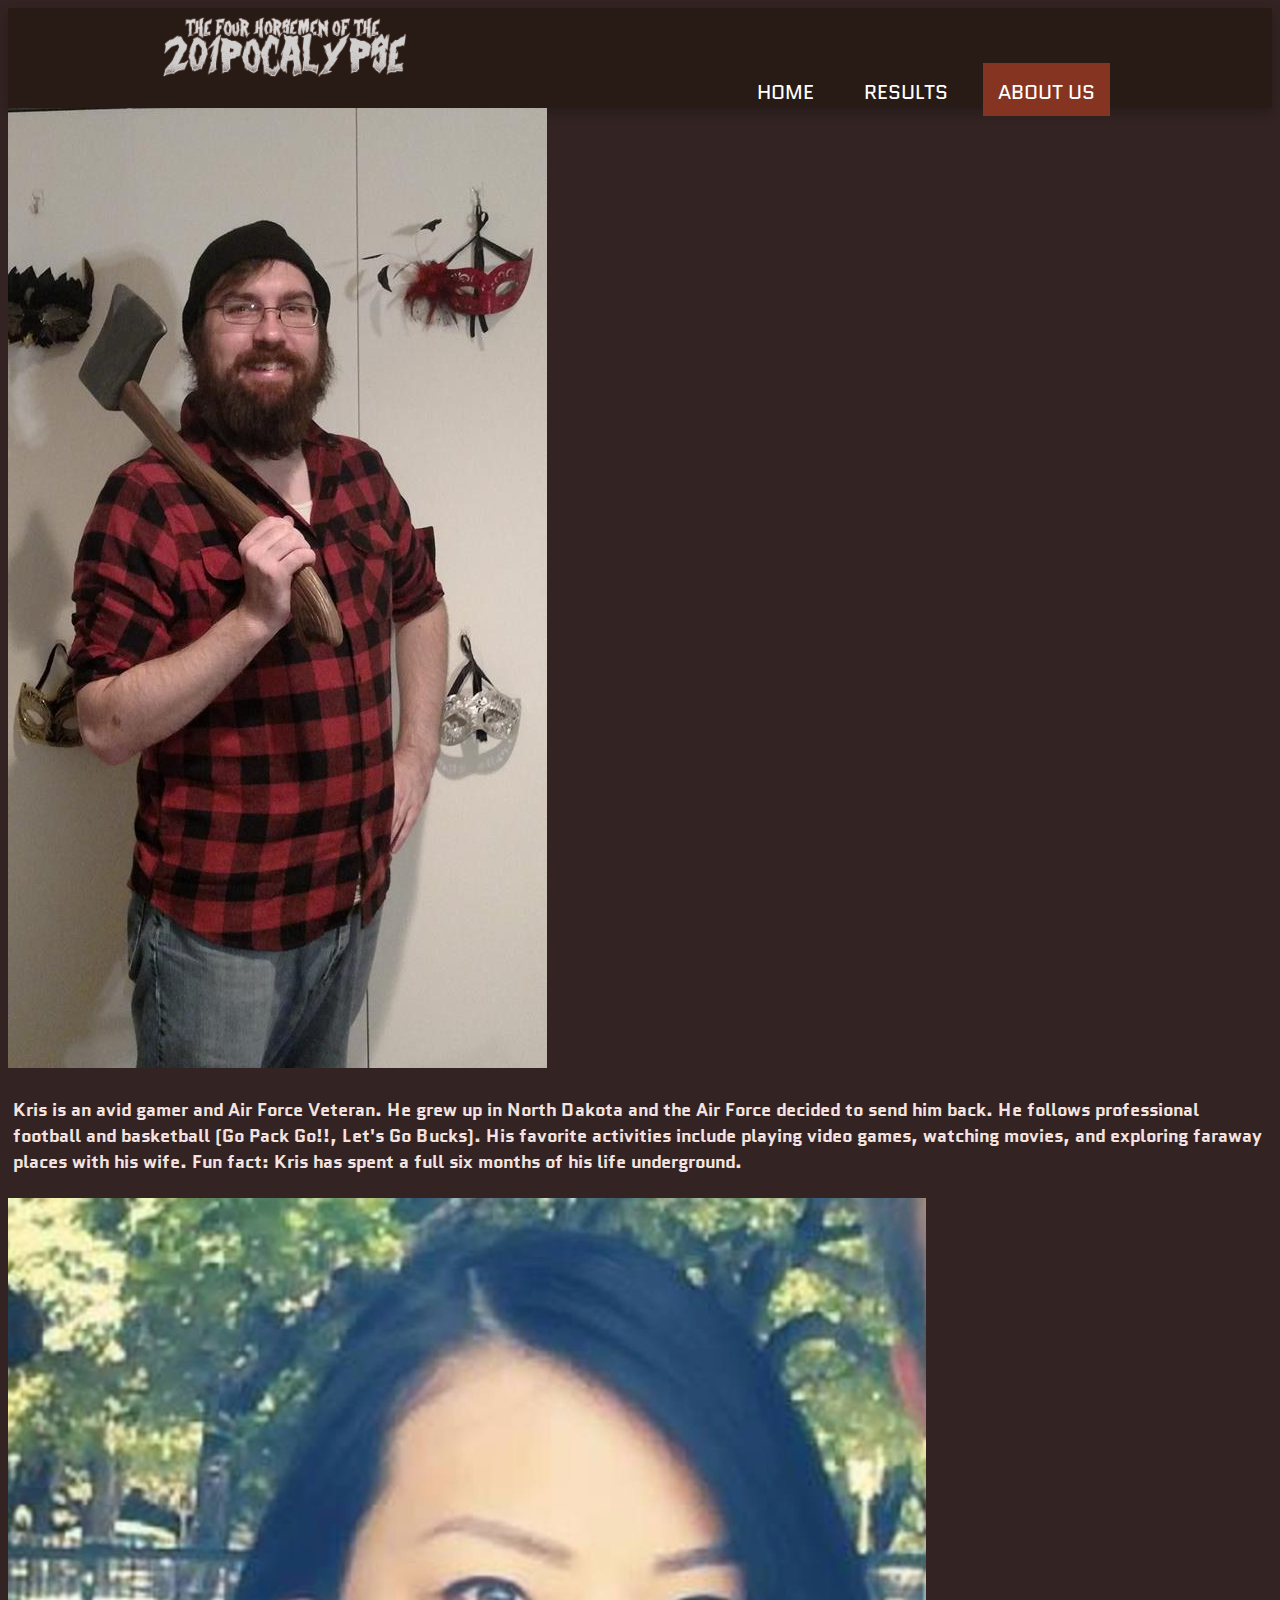
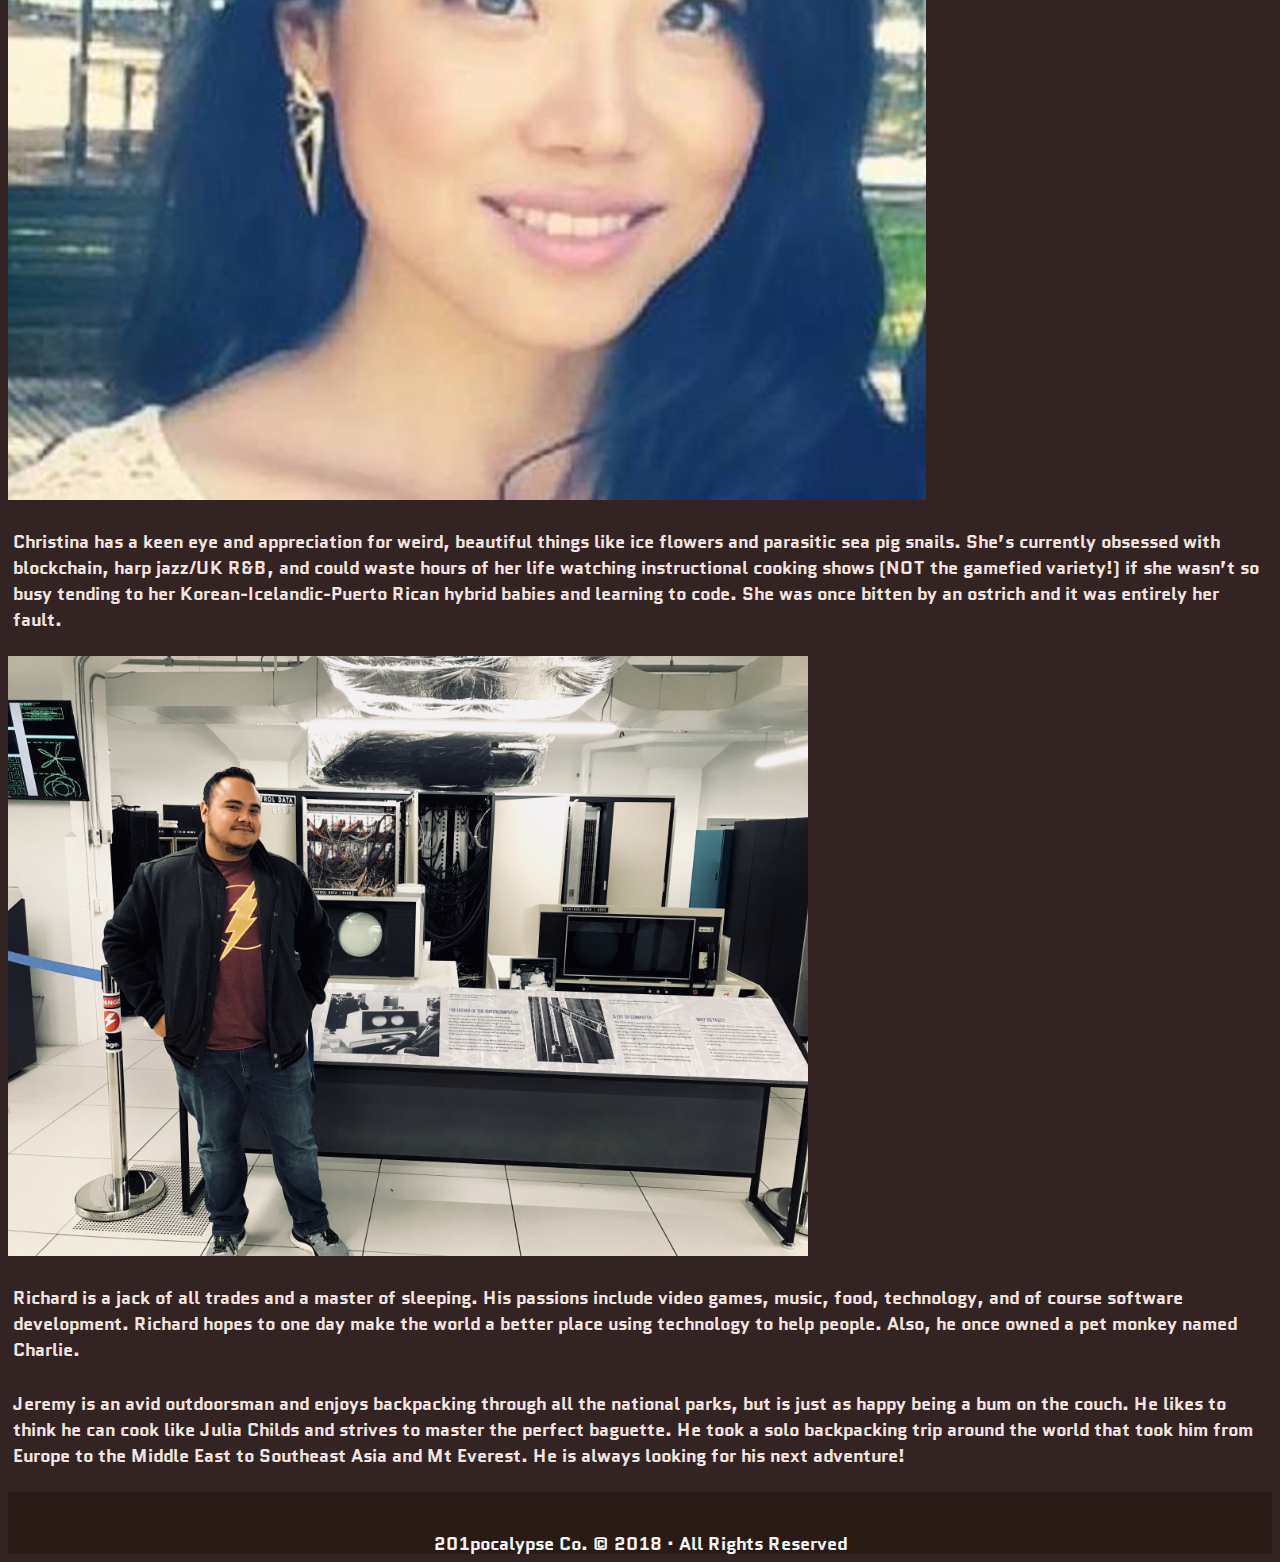
==== about-us.html @ 670ceddd "Merge branch 'master' into richard-aboutus-bio" ====
<!DOCTYPE html>
<html lang="en">

</html>
<html>
<head>
    <meta charset="utf-8" />
    <meta http-equiv="X-UA-Compatible" content="IE=edge">
    <title>Spirit Animal Quiz</title>
    <meta name="viewport" content="width=device-width, initial-scale=1">
    <link href="https://fonts.googleapis.com/css?family=Quantico" rel="stylesheet">
    <link rel="stylesheet" type="text/css" href="css/reset.css">
    <link rel="stylesheet" type="text/css" href="css/style.css">
    <link rel="stylesheet" type="text/css" href="css/about-us.css">
    <link rel="shortcut icon" href="favicon.ico" type="image/x-icon">
    <link rel="icon" href="favicon.ico" type="image/x-icon">
</head>
<body>

  <header>
    <div>
      <div class="logo">
        <img src="img/201pocalypse_logo.png" width="250px">
      </div>
      <nav>
        <a href="index.html">Home</a>
        <a href="results.html">Results</a>
        <a href="about-us.html" class="active">About Us</a>
      </nav>
    </div>
  </header>
  
  <img src="img/kris-about-us/kris-about-us.jpg">
  <p>Kris is an avid gamer and Air Force Veteran.  He grew up in North Dakota and the Air Force decided to 
     send him back. He follows professional football and basketball (Go Pack Go!!, Let's Go Bucks). His favorite 
     activities include playing video games, watching movies, and exploring faraway places with his wife. Fun fact:
     Kris has spent a full six months of his life underground.
  </p>

  <img src="img/christina-profile.png">
  <p>Christina has a keen eye and appreciation for weird, beautiful things like ice flowers and parasitic 
    sea pig snails. She’s currently obsessed with blockchain, harp jazz/UK R&B, and could waste hours of her 
    life watching instructional cooking shows (NOT the gamefied variety!) if she wasn’t so busy tending to her 
    Korean-Icelandic-Puerto Rican hybrid babies and learning to code. She was once bitten by an ostrich and it 
    was entirely her fault.
  </p>  


  <img src="img/richard-profile.JPG" width="800px">
  <p>Richard is a jack of all trades and a master of sleeping. His passions include video games, music, food, technology, and of course software development. Richard hopes to one day make the world a better place using technology to help people. Also, he once owned a pet monkey named Charlie.
  </p>

  <p>Jeremy is an avid outdoorsman and enjoys backpacking through all the national parks, but is just as happy being a bum on the couch. He likes to think he can cook like Julia Childs and strives to master the perfect baguette. He took a solo backpacking trip around the world that took him from Europe to the Middle East to Southeast Asia and Mt Everest. He is always looking for his next adventure!</p>

  
    <footer>
            <div class="footnotes">
              <p>201pocalypse Co. &copy; 2018 &middot; All Rights Reserved</p>
            </div>
        </footer>  
</body>
</html>
---- css/style.css ----
:root {
  --red-color:#853422;
  --brown-color: #281a14;
  --lightbrown-color: #c47263;
  --offwhite-color: #f3e3e0;
}

body {
  background-color: #332323;
  background-image: url("../img/cosmos.jpg");
  background-attachment: fixed;
  background-size: cover;
  background-blend-mode: overlay;
  font-family: 'Quantico', serif;
  color: var(--offwhite-color);
}

p {
  font-size: 18px;
  font-weight: bold;
  color: var(--gray-color);
  padding: 5px;
}

h2 {
  text-transform: uppercase;
  font-size: 30px;
  font-weight: bold;
  margin-bottom: 20px;
  color: var(--blue-color);
  text-shadow: 1px 1px 1px rgba(0, 0, 0, 0.5);
}

header {
  background-color: var(--brown-color);
  text-align: center;
  height: 100px;
  box-shadow: 0px 5px 11px -1px rgba(0, 0, 0, .25);
}

header > div {
  max-width: 960px;
  margin: auto;
  padding-top: 5px;
}

.logo {
  max-width: 320px;
  float: left;
}

header h1 {
  font-family: 'Monofett', cursive;
  font-size: 30px;
  color: white;
  display: inline;
}

nav {
  display: flex;
  float: right;
  margin-top: 50px;
}

nav a {
  text-decoration: none;
  display: block;
  font-size: 20px;
  margin: 0 10px;
  padding: 15px 15px 10px 15px;
  color: white;
  text-transform: uppercase;
}

nav a:hover {
  background-color: rgb(193, 223, 248);
}

nav a.active {
  background-color: var(--red-color);
}

button {
  background-color: var(--brown-color);
  border: whitesmoke;
  border-radius: 5px;
  color: whitesmoke;
  margin: 30px 0;
  max-height: 70px;
  padding: 0 30px;
  text-align: center;
  text-decoration: none;
  display: inline-block;
  font-family: 'Quantico', serif;
  font-size: 2em;
}

.footnotes {
  text-align: center;
  color: whitesmoke;
  font-size: 12px;
  background-color:var(--brown-color);
  padding: 1rem;
  height: 30px;
}
---- css/about-us.css ----

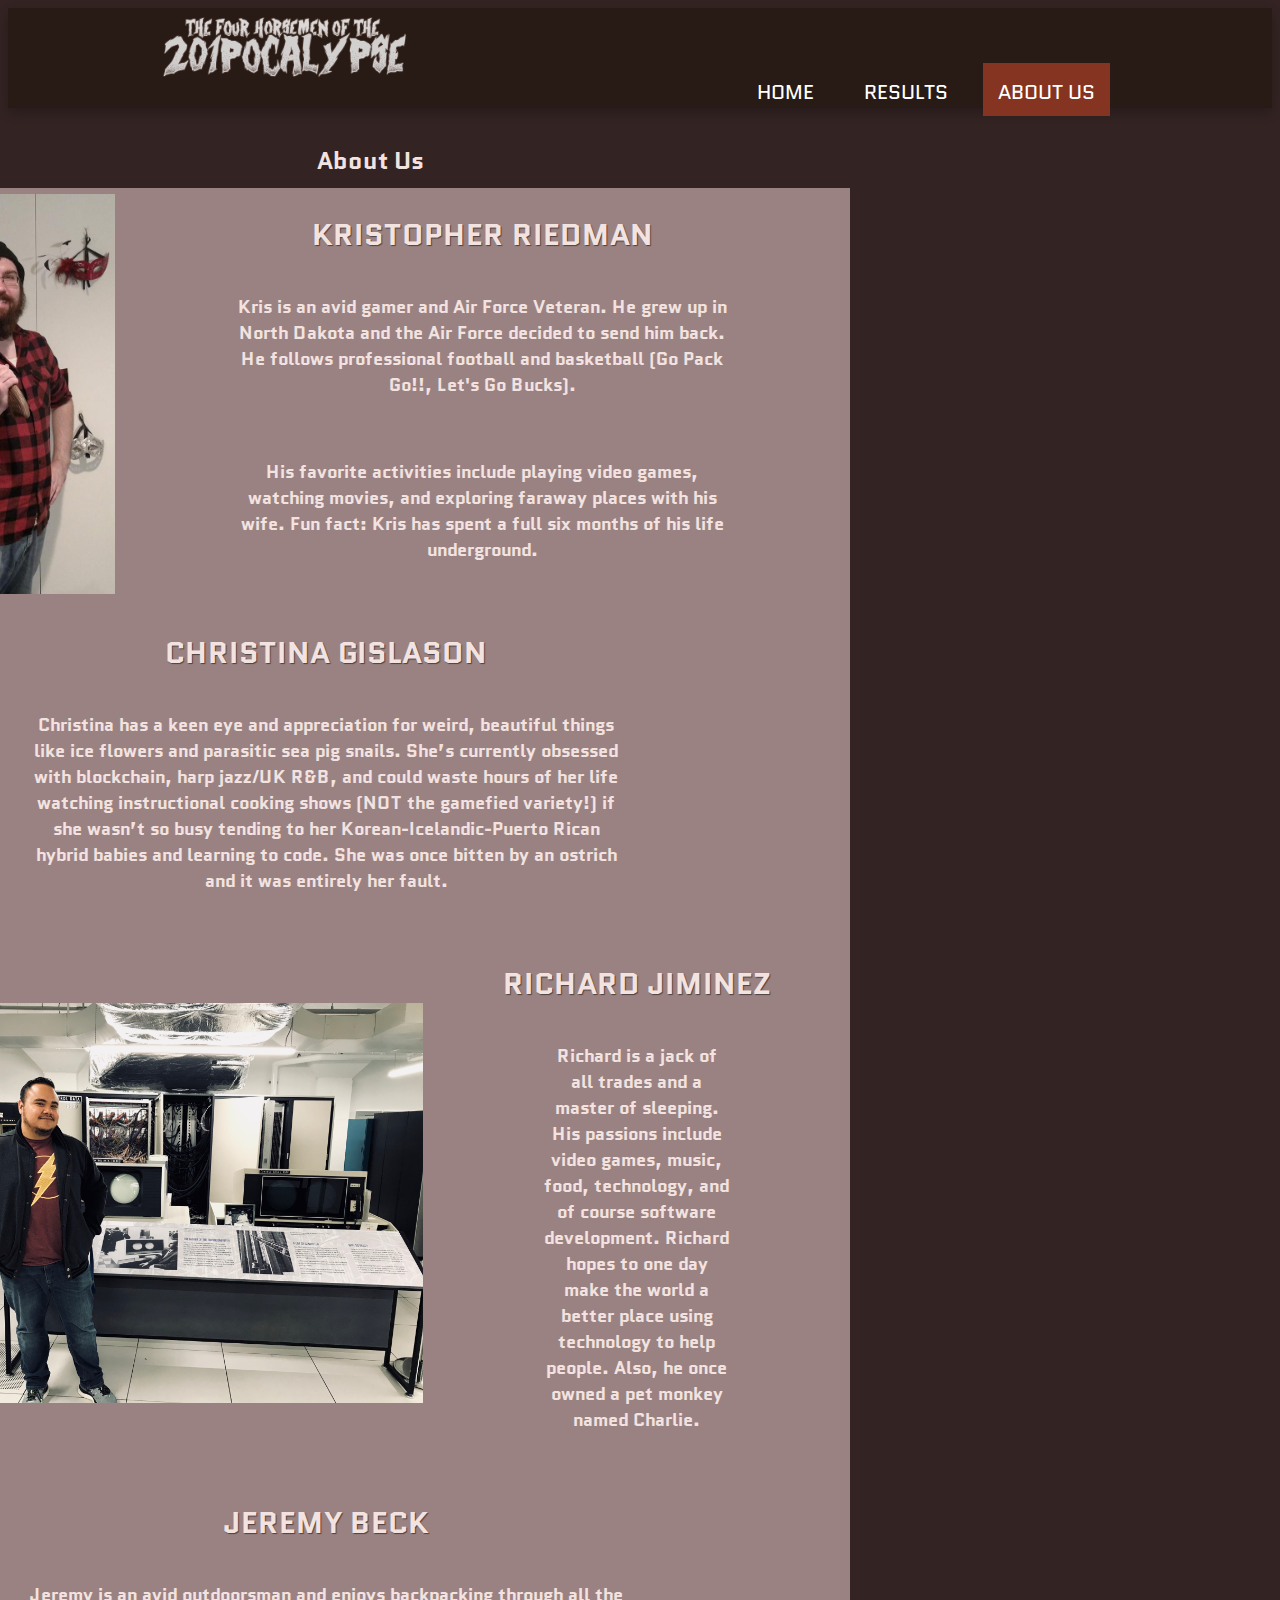
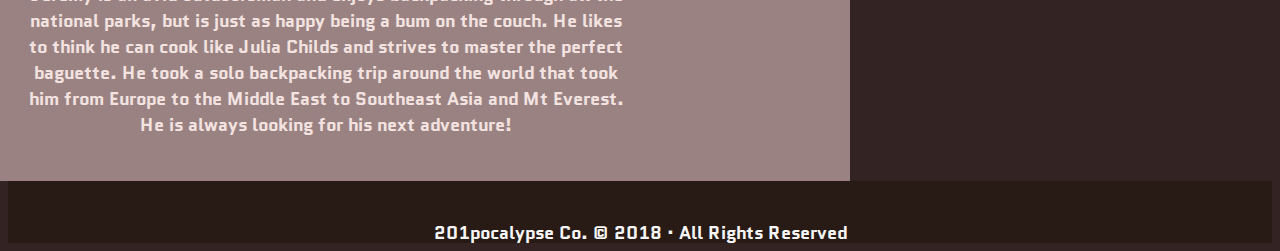
==== commit 4b4f8483: "style About Us page" ====
--- a/about-us.html
+++ b/about-us.html
@@ -30,29 +30,58 @@
     </div>
   </header>
   
-  <img src="img/kris-about-us/kris-about-us.jpg">
-  <p>Kris is an avid gamer and Air Force Veteran.  He grew up in North Dakota and the Air Force decided to 
-     send him back. He follows professional football and basketball (Go Pack Go!!, Let's Go Bucks). His favorite 
-     activities include playing video games, watching movies, and exploring faraway places with his wife. Fun fact:
-     Kris has spent a full six months of his life underground.
-  </p>
+  <div class = "about-us-wrapper">
+  <div class = "about-us-section1">
+    <h1>About Us</h1>
+  </div>
 
-  <img src="img/christina-profile.png">
-  <p>Christina has a keen eye and appreciation for weird, beautiful things like ice flowers and parasitic 
-    sea pig snails. She’s currently obsessed with blockchain, harp jazz/UK R&B, and could waste hours of her 
-    life watching instructional cooking shows (NOT the gamefied variety!) if she wasn’t so busy tending to her 
-    Korean-Icelandic-Puerto Rican hybrid babies and learning to code. She was once bitten by an ostrich and it 
-    was entirely her fault.
-  </p>  
+  <div class = "about-us-section2">
+    <div>
+      <img src="img/kris-about-us/kris-about-us.jpg">
+    </div>
 
+    <div>
+      <h2>Kristopher Riedman</h2>
+      <p>Kris is an avid gamer and Air Force Veteran.  He grew up in North Dakota and the Air Force decided to send him back. He follows professional football and basketball (Go Pack Go!!, Let's Go Bucks).</p> 
+      <p>His favorite activities include playing video games, watching movies, and exploring faraway places with his wife. Fun fact: Kris has spent a full six months of his life underground.</p>
+    </div>
+  </div>
 
-  <img src="img/richard-profile.JPG" width="800px">
-  <p>Richard is a jack of all trades and a master of sleeping. His passions include video games, music, food, technology, and of course software development. Richard hopes to one day make the world a better place using technology to help people. Also, he once owned a pet monkey named Charlie.
-  </p>
+  <div class = "about-us-section2">
+    <div>
+      <img src="img/christina-profile.png">
+    </div>
+    
+    <div>
+      <h2>Christina Gislason</h2>
+      <p>Christina has a keen eye and appreciation for weird, beautiful things like ice flowers and parasitic sea pig snails. She’s currently obsessed with blockchain, harp jazz/UK R&B, and could waste hours of her life watching instructional cooking shows (NOT the gamefied variety!) if she wasn’t so busy tending to her Korean-Icelandic-Puerto Rican hybrid babies and learning to code. She was once bitten by an ostrich and it was entirely her fault.</p>
+    </div>
+  </div>
 
-  <p>Jeremy is an avid outdoorsman and enjoys backpacking through all the national parks, but is just as happy being a bum on the couch. He likes to think he can cook like Julia Childs and strives to master the perfect baguette. He took a solo backpacking trip around the world that took him from Europe to the Middle East to Southeast Asia and Mt Everest. He is always looking for his next adventure!</p>
+  <div class = "about-us-section2">
+    <div>
+      <img src="img/richard-profile.JPG">
+    </div>
+    
+    <div>
+      <h2>Richard Jiminez</h2>
+      <p>Richard is a jack of all trades and a master of sleeping. His passions include video games, music, food, technology, and of course software development. Richard hopes to one day make the world a better place using technology to help people. Also, he once owned a pet monkey named Charlie.</p>
+    </div>
+  </div>
 
-  
+  <div class = "about-us-section2">
+    <div>
+      <img src="img/jeremy-profile.jpg">
+    </div>
+    
+    <div>
+      <h2>Jeremy Beck</h2>
+      <p>Jeremy is an avid outdoorsman and enjoys backpacking through all the national parks, but is just as happy being a bum on the couch. He likes to think he can cook like Julia Childs and strives to master the perfect baguette. He took a solo backpacking trip around the world that took him from Europe to the Middle East to Southeast Asia and Mt Everest. He is always looking for his next adventure!</p>
+    </div>
+  </div>
+
+</div>
+
     <footer>
             <div class="footnotes">
               <p>201pocalypse Co. &copy; 2018 &middot; All Rights Reserved</p>
--- a/css/about-us.css
+++ b/css/about-us.css
@@ -1 +1,38 @@
+.about-us-wrapper {
+  display: flex;
+  flex-direction: column;
+  align-items: center;
+}
 
+.about-us-section1 {
+  text-align: center;
+  height: 80px;
+}
+
+.about-us-section1 h1 {
+  font-size: 24px;
+  margin-top: 35px;
+}
+
+.about-us-section2 {
+  background-color: rgba(247, 216, 216, 0.527);
+  display: flex;
+  width: 960px;
+  align-items: center;
+}
+
+.about-us-section2 div:last-child {
+  display: flex;
+  flex-flow: column;
+  align-items: center;
+  text-align: center;
+} 
+
+.about-us-section2 div:last-child p {
+  max-width: 600px;
+  padding: 0 120px 25px 120px; 
+}
+
+.about-us-section2 img {
+  max-height: 400px;
+}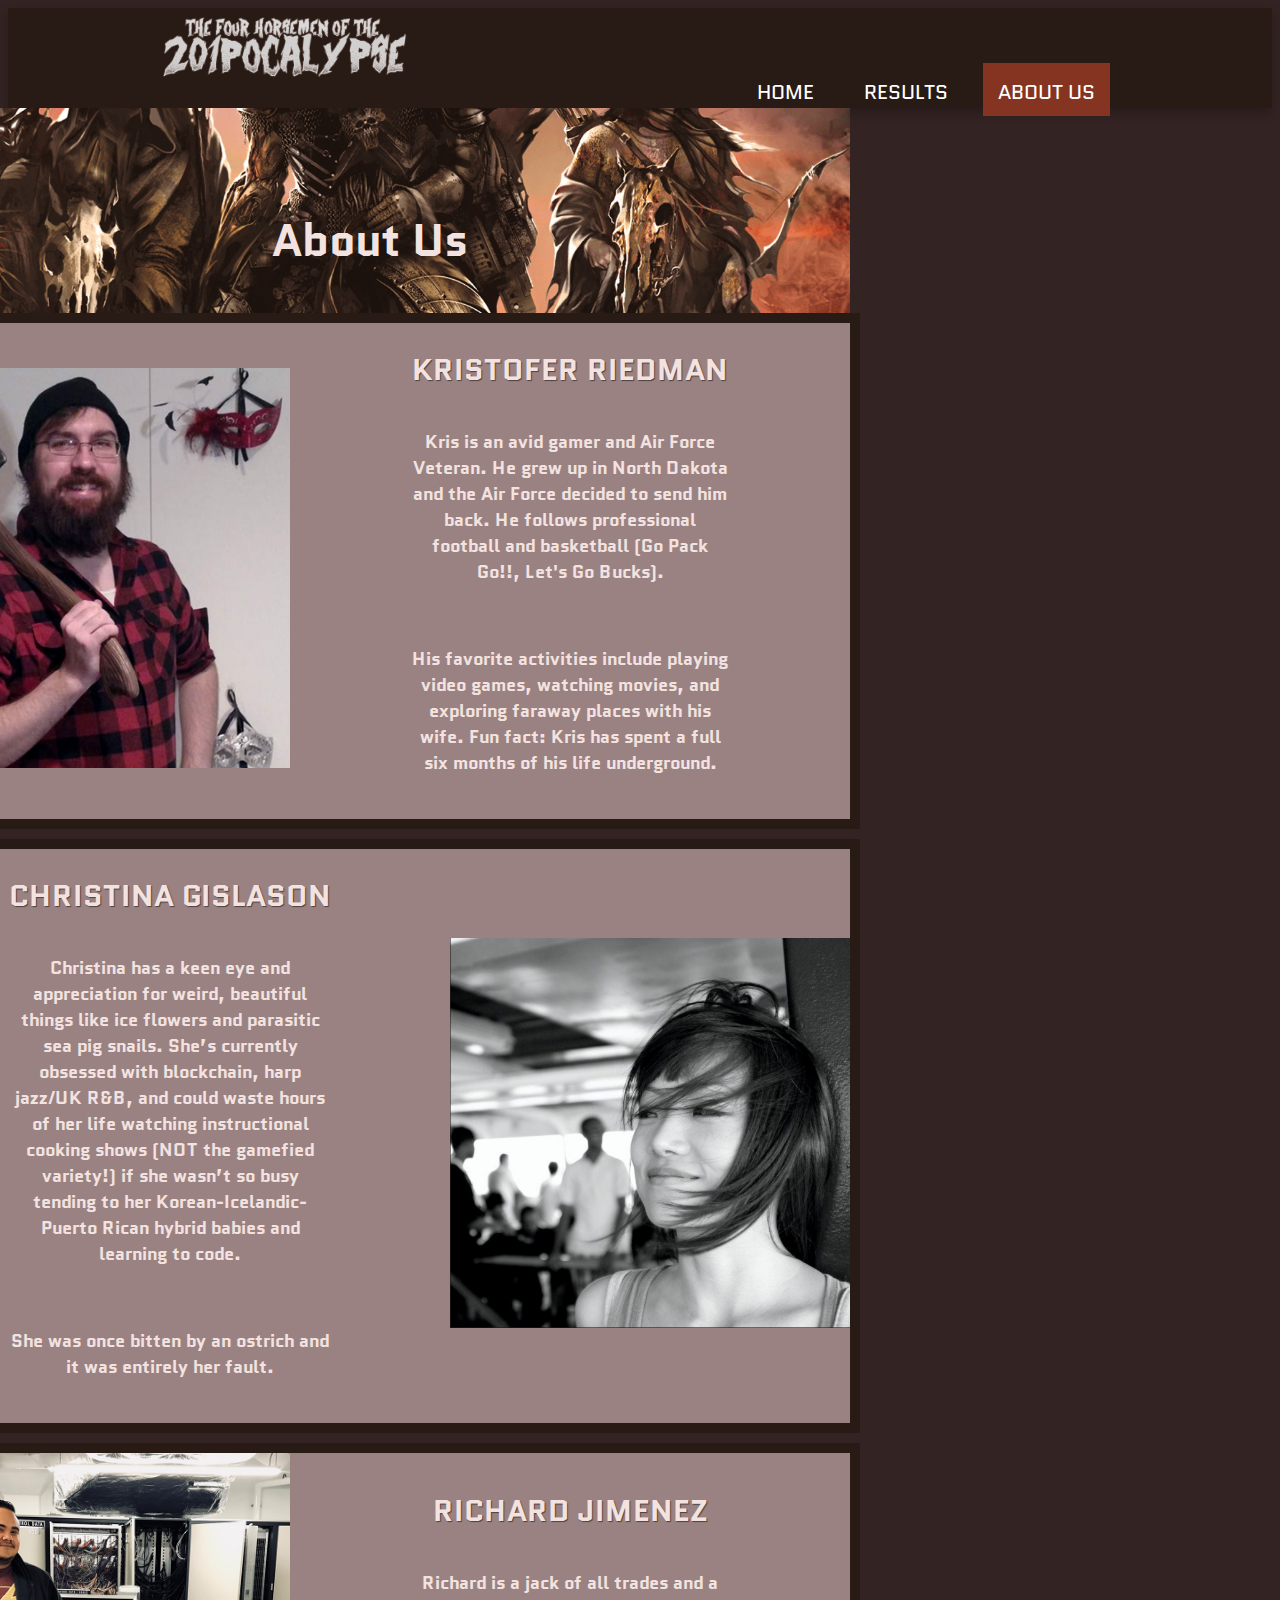
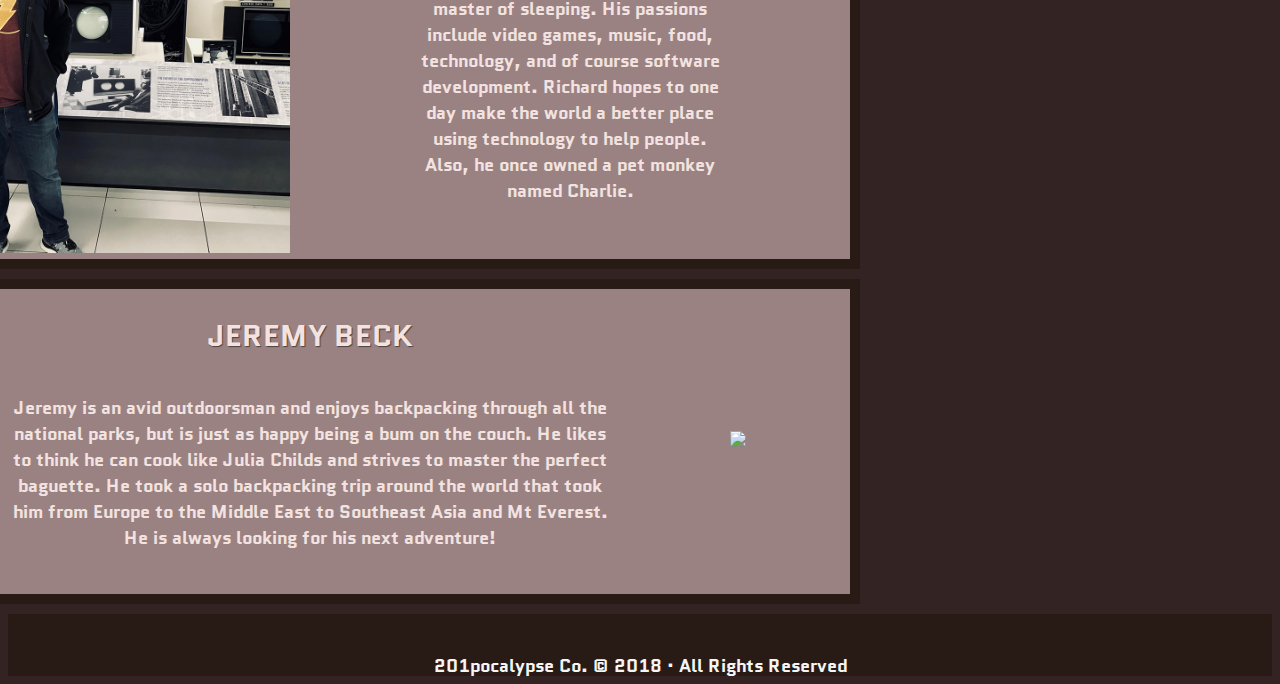
==== commit 4ebdf31d: "styled results css, adjusted footer" ====
--- a/about-us.html
+++ b/about-us.html
@@ -31,54 +31,62 @@
   </header>
   
   <div class = "about-us-wrapper">
-  <div class = "about-us-section1">
+  <div class = "banner">
     <h1>About Us</h1>
   </div>
 
   <div class = "about-us-section2">
     <div>
-      <img src="img/kris-about-us/kris-about-us.jpg">
+      <img src="img/kris-about-us.jpg">
     </div>
 
-    <div>
-      <h2>Kristopher Riedman</h2>
+    <div class = "info-wrapper">
+      <h2>Kristofer Riedman</h2>
       <p>Kris is an avid gamer and Air Force Veteran.  He grew up in North Dakota and the Air Force decided to send him back. He follows professional football and basketball (Go Pack Go!!, Let's Go Bucks).</p> 
       <p>His favorite activities include playing video games, watching movies, and exploring faraway places with his wife. Fun fact: Kris has spent a full six months of his life underground.</p>
     </div>
   </div>
 
+  <div class = "info-divider"></div>  
+
   <div class = "about-us-section2">
+    <div class = "info-wrapper">
+      <h2>Christina Gislason</h2>
+      <p>Christina has a keen eye and appreciation for weird, beautiful things like ice flowers and parasitic sea pig snails. She’s currently obsessed with blockchain, harp jazz/UK R&B, and could waste hours of her life watching instructional cooking shows (NOT the gamefied variety!) if she wasn’t so busy tending to her Korean-Icelandic-Puerto Rican hybrid babies and learning to code.</p> 
+      <p>She was once bitten by an ostrich and it was entirely her fault.</p>
+    </div>
+
     <div>
-      <img src="img/christina-profile.png">
-    </div>
-    
-    <div>
-      <h2>Christina Gislason</h2>
-      <p>Christina has a keen eye and appreciation for weird, beautiful things like ice flowers and parasitic sea pig snails. She’s currently obsessed with blockchain, harp jazz/UK R&B, and could waste hours of her life watching instructional cooking shows (NOT the gamefied variety!) if she wasn’t so busy tending to her Korean-Icelandic-Puerto Rican hybrid babies and learning to code. She was once bitten by an ostrich and it was entirely her fault.</p>
-    </div>
+        <img src="img/christina-profile.PNG" width="400px">
+      </div>
   </div>
+
+  <div class = "info-divider"></div> 
 
   <div class = "about-us-section2">
     <div>
       <img src="img/richard-profile.JPG">
     </div>
     
-    <div>
-      <h2>Richard Jiminez</h2>
+    <div class = "info-wrapper">      
+      <h2>Richard Jimenez</h2>
       <p>Richard is a jack of all trades and a master of sleeping. His passions include video games, music, food, technology, and of course software development. Richard hopes to one day make the world a better place using technology to help people. Also, he once owned a pet monkey named Charlie.</p>
     </div>
   </div>
 
+  <div class = "info-divider"></div> 
+
   <div class = "about-us-section2">
-    <div>
-      <img src="img/jeremy-profile.jpg">
-    </div>
-    
-    <div>
+    <div class = "info-wrapper">
       <h2>Jeremy Beck</h2>
       <p>Jeremy is an avid outdoorsman and enjoys backpacking through all the national parks, but is just as happy being a bum on the couch. He likes to think he can cook like Julia Childs and strives to master the perfect baguette. He took a solo backpacking trip around the world that took him from Europe to the Middle East to Southeast Asia and Mt Everest. He is always looking for his next adventure!</p>
     </div>
+    <div>
+        <img src="img/jeremy-profile.jpg">
+      </div>
   </div>
+
+  <div class = "info-divider"></div> 
 
 </div>
 
--- a/css/style.css
+++ b/css/style.css
@@ -13,6 +13,19 @@
   background-blend-mode: overlay;
   font-family: 'Quantico', serif;
   color: var(--offwhite-color);
+}
+
+.banner {
+  text-align: center;
+  height: 205px;
+  width: 960px;
+  background-image: url("../img/shortbanner.jpg");
+  background-size: cover;
+}
+
+.banner h1 {
+  font-size: 45px;
+  margin-top: 100px;
 }
 
 p {
@@ -50,7 +63,6 @@
 }
 
 header h1 {
-  font-family: 'Monofett', cursive;
   font-size: 30px;
   color: white;
   display: inline;
--- a/css/about-us.css
+++ b/css/about-us.css
@@ -2,16 +2,6 @@
   display: flex;
   flex-direction: column;
   align-items: center;
-}
-
-.about-us-section1 {
-  text-align: center;
-  height: 80px;
-}
-
-.about-us-section1 h1 {
-  font-size: 24px;
-  margin-top: 35px;
 }
 
 .about-us-section2 {
@@ -19,20 +9,27 @@
   display: flex;
   width: 960px;
   align-items: center;
+  border: 10px solid var(--brown-color);
+
 }
 
-.about-us-section2 div:last-child {
+.info-wrapper {
   display: flex;
   flex-flow: column;
   align-items: center;
   text-align: center;
 } 
 
-.about-us-section2 div:last-child p {
+.info-wrapper p {
   max-width: 600px;
   padding: 0 120px 25px 120px; 
 }
 
 .about-us-section2 img {
   max-height: 400px;
+}
+
+.info-divider {
+  background-color: var(--brown-color);
+  height: 10px;
 }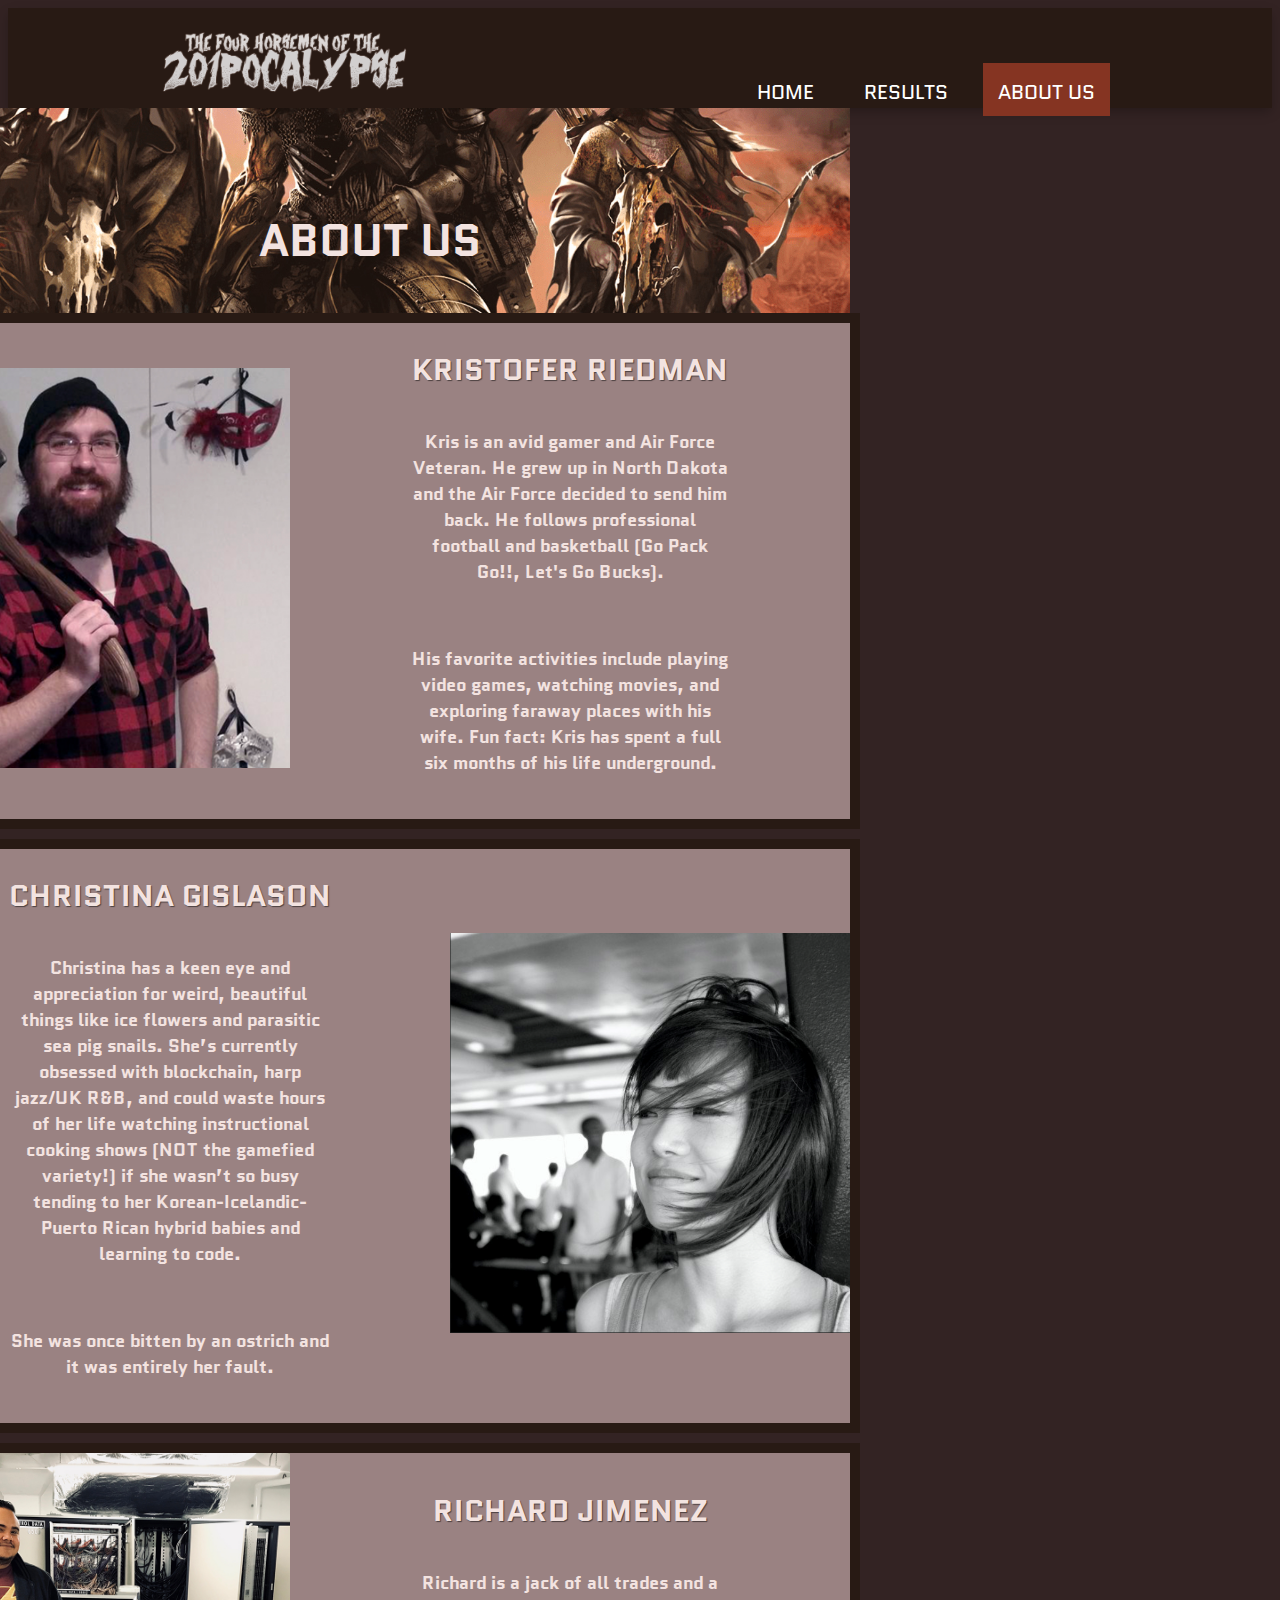
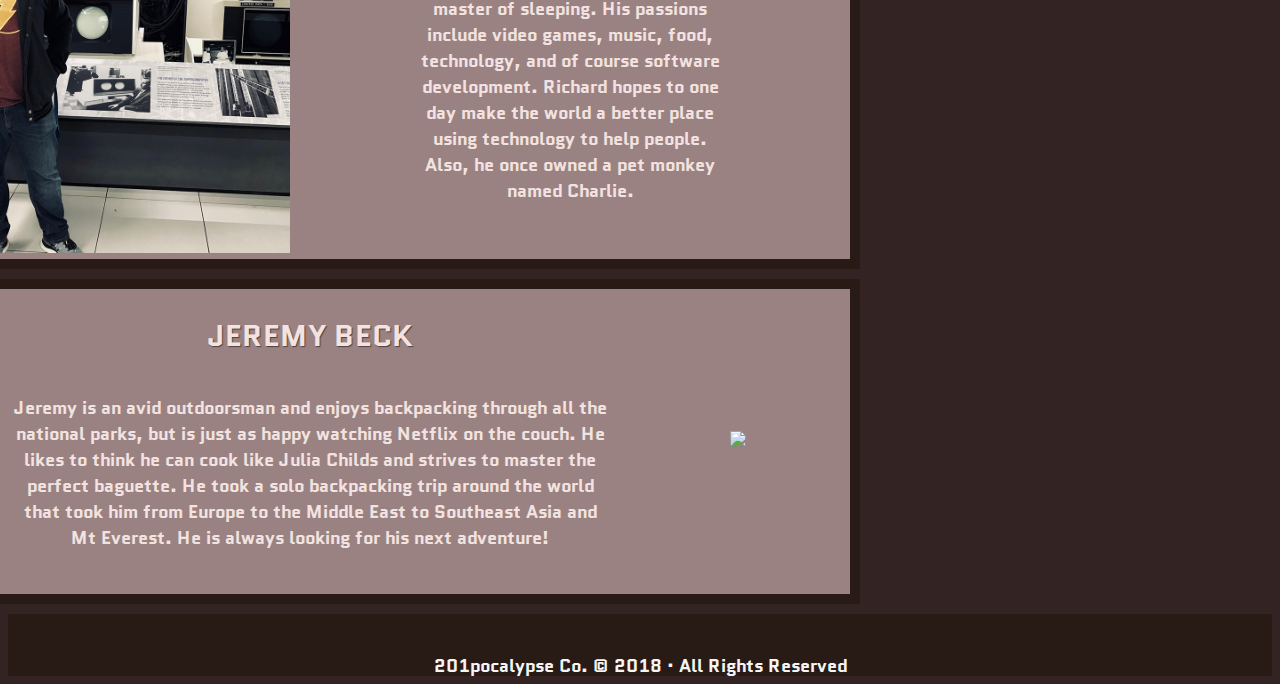
==== commit 1eb47182: "edited jeremy content" ====
--- a/about-us.html
+++ b/about-us.html
@@ -20,7 +20,7 @@
   <header>
     <div>
       <div class="logo">
-        <img src="img/201pocalypse_logo.png" width="250px">
+        <a href="index.html"><img src="img/201pocalypse_logo.png" width="250px"></a>
       </div>
       <nav>
         <a href="index.html">Home</a>
@@ -57,7 +57,7 @@
     </div>
 
     <div>
-        <img src="img/christina-profile.PNG" width="400px">
+        <img src="img/christina-profile.PNG" width="400px" height="400px">
       </div>
   </div>
 
@@ -79,7 +79,7 @@
   <div class = "about-us-section2">
     <div class = "info-wrapper">
       <h2>Jeremy Beck</h2>
-      <p>Jeremy is an avid outdoorsman and enjoys backpacking through all the national parks, but is just as happy being a bum on the couch. He likes to think he can cook like Julia Childs and strives to master the perfect baguette. He took a solo backpacking trip around the world that took him from Europe to the Middle East to Southeast Asia and Mt Everest. He is always looking for his next adventure!</p>
+      <p>Jeremy is an avid outdoorsman and enjoys backpacking through all the national parks, but is just as happy watching Netflix on the couch. He likes to think he can cook like Julia Childs and strives to master the perfect baguette. He took a solo backpacking trip around the world that took him from Europe to the Middle East to Southeast Asia and Mt Everest. He is always looking for his next adventure!</p>
     </div>
     <div>
         <img src="img/jeremy-profile.jpg">
@@ -96,4 +96,4 @@
             </div>
         </footer>  
 </body>
-</html>+</html>
--- a/css/style.css
+++ b/css/style.css
@@ -26,6 +26,7 @@
 .banner h1 {
   font-size: 45px;
   margin-top: 100px;
+  text-transform: uppercase;
 }
 
 p {
@@ -60,6 +61,7 @@
 .logo {
   max-width: 320px;
   float: left;
+  padding-top: 15px;
 }
 
 header h1 {
@@ -107,6 +109,10 @@
   font-size: 2em;
 }
 
+button:hover {
+  cursor: pointer;
+}
+
 .footnotes {
   text-align: center;
   color: whitesmoke;
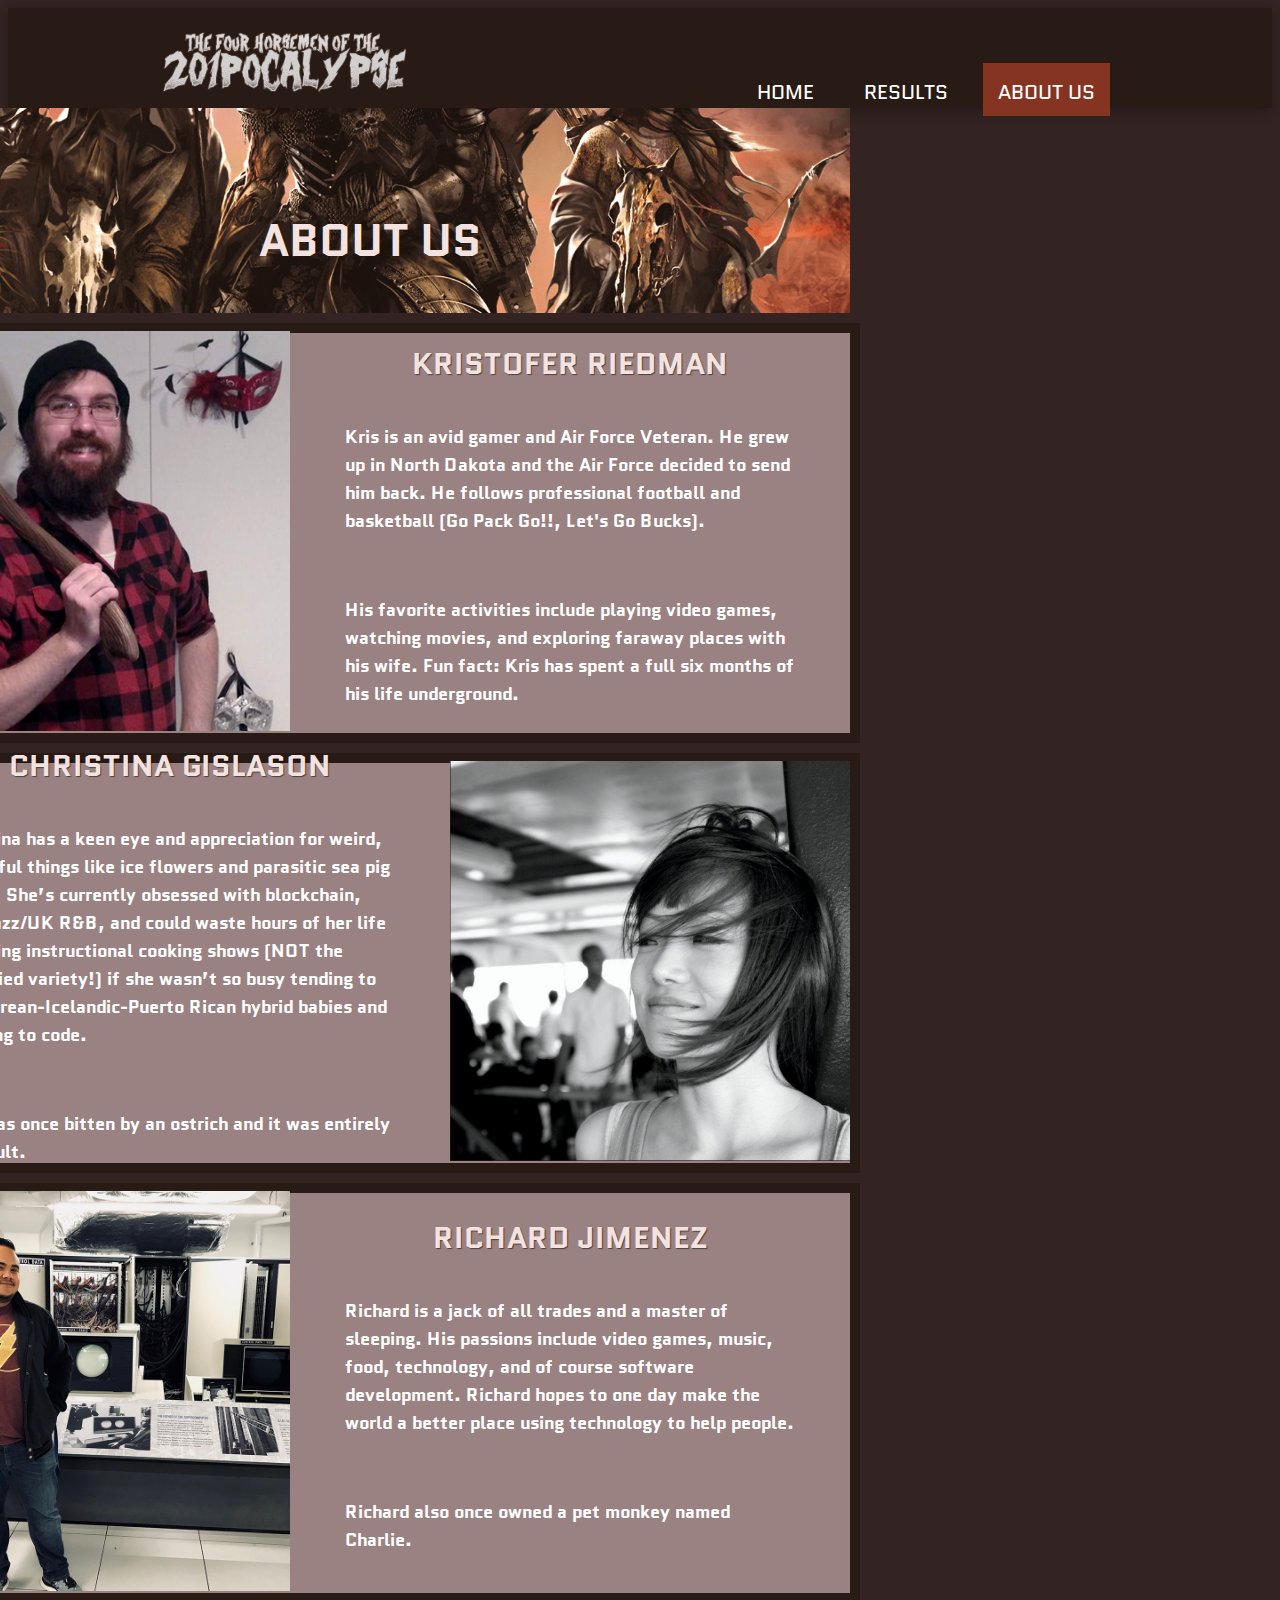
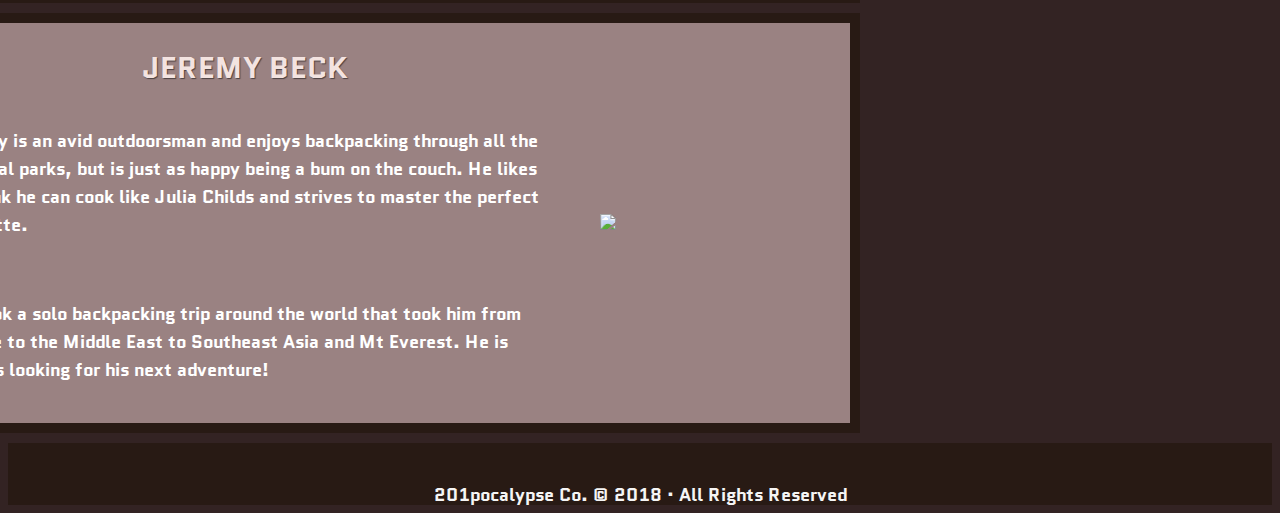
==== commit 81cc8b1d: "edited about us paragraph centering, color, and spacing" ====
--- a/about-us.html
+++ b/about-us.html
@@ -70,7 +70,8 @@
     
     <div class = "info-wrapper">      
       <h2>Richard Jimenez</h2>
-      <p>Richard is a jack of all trades and a master of sleeping. His passions include video games, music, food, technology, and of course software development. Richard hopes to one day make the world a better place using technology to help people. Also, he once owned a pet monkey named Charlie.</p>
+      <p>Richard is a jack of all trades and a master of sleeping. His passions include video games, music, food, technology, and of course software development. Richard hopes to one day make the world a better place using technology to help people.</p> 
+        <p>Richard also once owned a pet monkey named Charlie.</p>
     </div>
   </div>
 
@@ -79,7 +80,8 @@
   <div class = "about-us-section2">
     <div class = "info-wrapper">
       <h2>Jeremy Beck</h2>
-      <p>Jeremy is an avid outdoorsman and enjoys backpacking through all the national parks, but is just as happy watching Netflix on the couch. He likes to think he can cook like Julia Childs and strives to master the perfect baguette. He took a solo backpacking trip around the world that took him from Europe to the Middle East to Southeast Asia and Mt Everest. He is always looking for his next adventure!</p>
+      <p>Jeremy is an avid outdoorsman and enjoys backpacking through all the national parks, but is just as happy being a bum on the couch. He likes to think he can cook like Julia Childs and strives to master the perfect baguette.</p>
+      <p>He took a solo backpacking trip around the world that took him from Europe to the Middle East to Southeast Asia and Mt Everest. He is always looking for his next adventure!</p>
     </div>
     <div>
         <img src="img/jeremy-profile.jpg">
@@ -96,4 +98,4 @@
             </div>
         </footer>  
 </body>
-</html>
+</html>--- a/css/about-us.css
+++ b/css/about-us.css
@@ -1,3 +1,7 @@
+.banner {
+  margin-bottom: 10px;
+}
+
 .about-us-wrapper {
   display: flex;
   flex-direction: column;
@@ -10,7 +14,8 @@
   width: 960px;
   align-items: center;
   border: 10px solid var(--brown-color);
-
+  max-height: 398px;
+  padding-top: 2px;
 }
 
 .info-wrapper {
@@ -22,7 +27,10 @@
 
 .info-wrapper p {
   max-width: 600px;
-  padding: 0 120px 25px 120px; 
+  padding: 0 55px 25px 55px;
+  line-height: 28px;
+  text-align: left;
+  color:white;
 }
 
 .about-us-section2 img {
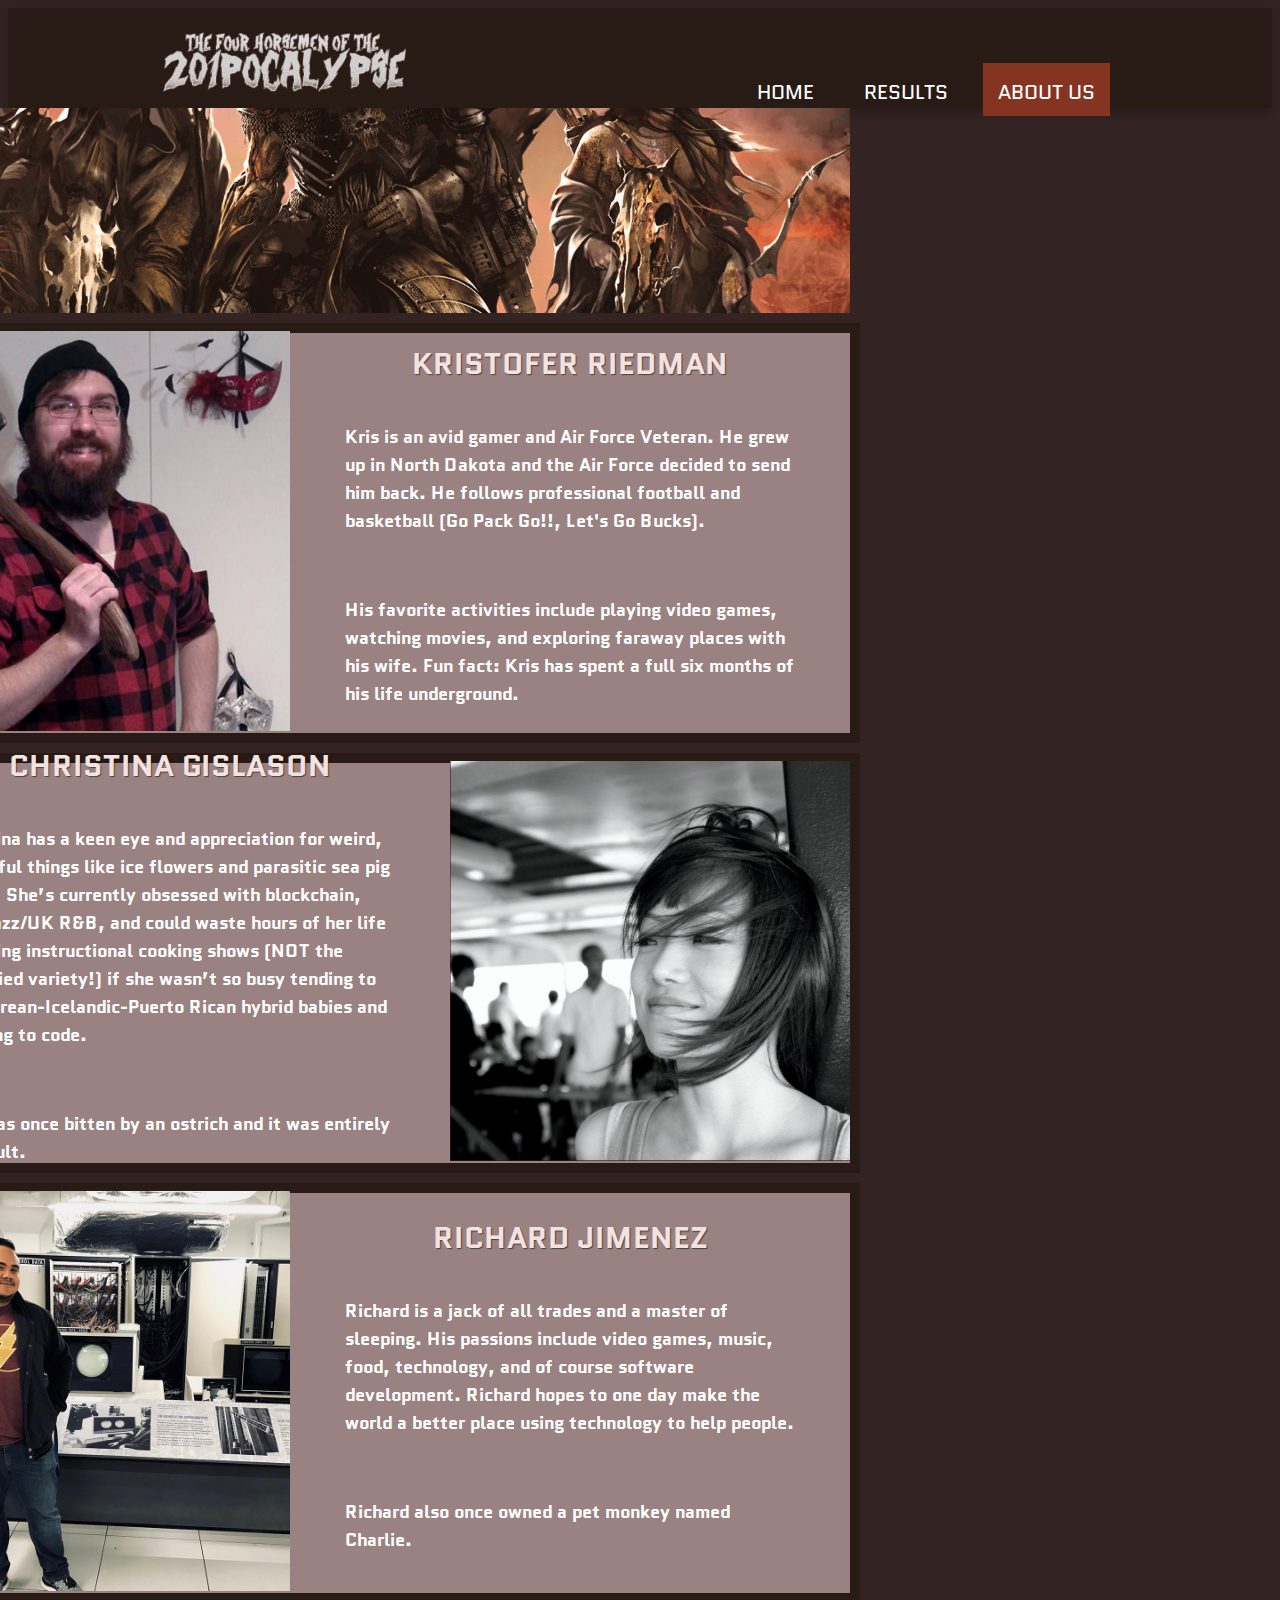
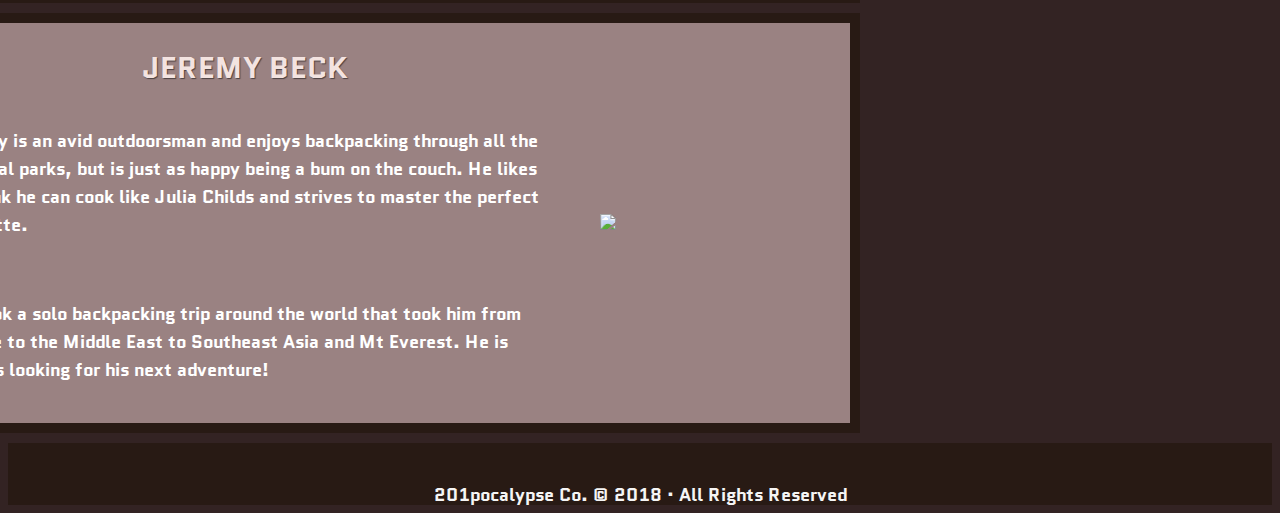
==== commit 9a866a4e: "Merge branch 'master' into jeremy-aboutus" ====
--- a/about-us.html
+++ b/about-us.html
@@ -98,4 +98,4 @@
             </div>
         </footer>  
 </body>
-</html>+</html>
--- a/css/style.css
+++ b/css/style.css
@@ -25,8 +25,20 @@
 
 .banner h1 {
   font-size: 45px;
-  margin-top: 100px;
+  margin-top: 20px;
   text-transform: uppercase;
+  opacity: 0;
+  animation-name: title-in;
+  animation-duration: 1.5s;
+  animation-delay: 0.2s;
+  animation-fill-mode: forwards;
+}
+
+@keyframes title-in {
+  0% {opacity: 0;}
+  100% {opacity: 1;}
+  0% {padding-top: 60px;}
+  100% {padding-top: 80px;}
 }
 
 p {
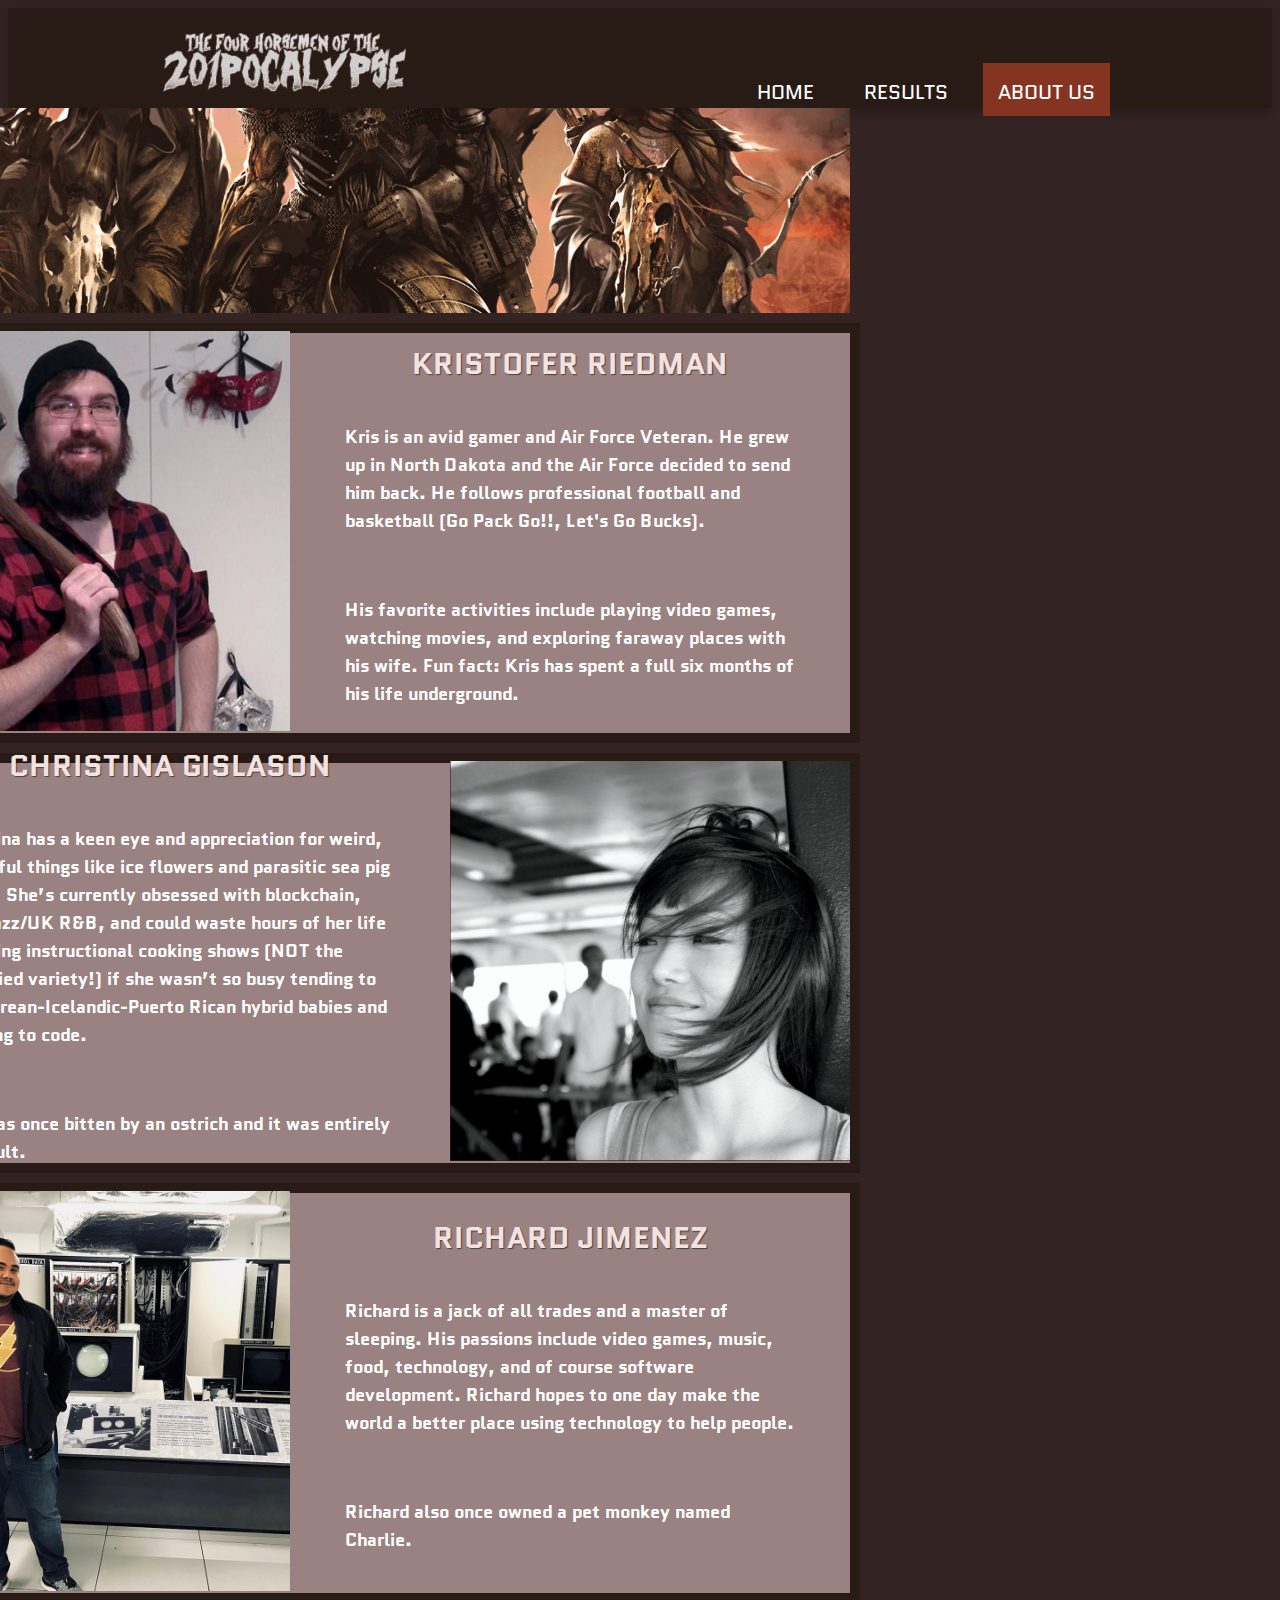
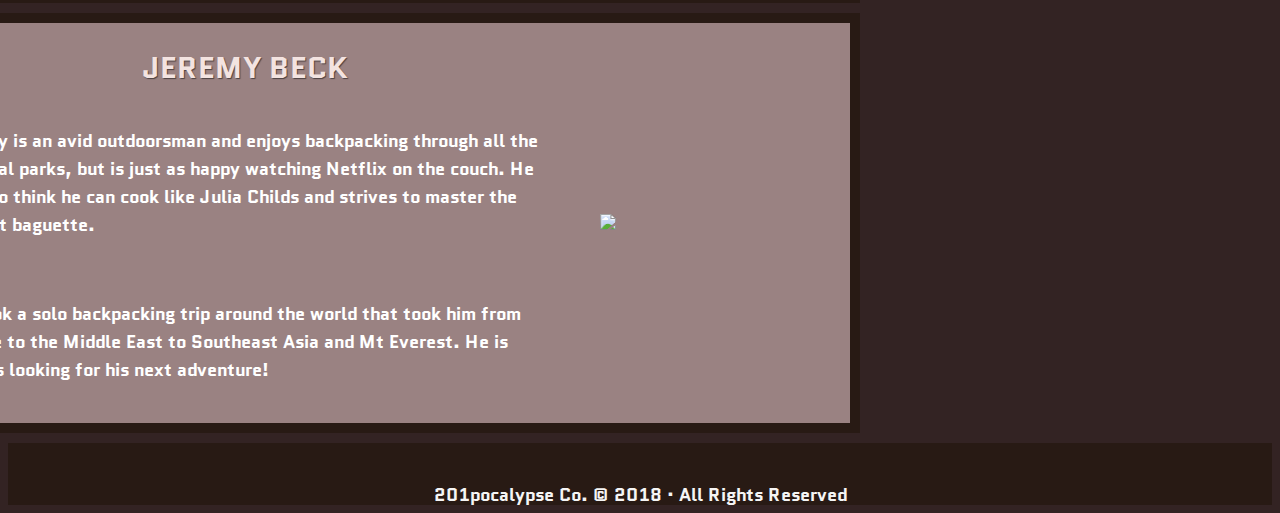
==== commit 749b236e: "edited jeremy aboutus" ====
--- a/about-us.html
+++ b/about-us.html
@@ -1,19 +1,17 @@
 <!DOCTYPE html>
 <html lang="en">
 
-</html>
-<html>
 <head>
-    <meta charset="utf-8" />
-    <meta http-equiv="X-UA-Compatible" content="IE=edge">
-    <title>Spirit Animal Quiz</title>
-    <meta name="viewport" content="width=device-width, initial-scale=1">
-    <link href="https://fonts.googleapis.com/css?family=Quantico" rel="stylesheet">
-    <link rel="stylesheet" type="text/css" href="css/reset.css">
-    <link rel="stylesheet" type="text/css" href="css/style.css">
-    <link rel="stylesheet" type="text/css" href="css/about-us.css">
-    <link rel="shortcut icon" href="favicon.ico" type="image/x-icon">
-    <link rel="icon" href="favicon.ico" type="image/x-icon">
+  <meta charset="utf-8" />
+  <meta http-equiv="X-UA-Compatible" content="IE=edge">
+  <title>Spirit Animal Quiz</title>
+  <meta name="viewport" content="width=device-width, initial-scale=1">
+  <link href="https://fonts.googleapis.com/css?family=Quantico" rel="stylesheet">
+  <link rel="stylesheet" type="text/css" href="css/reset.css">
+  <link rel="stylesheet" type="text/css" href="css/style.css">
+  <link rel="stylesheet" type="text/css" href="css/about-us.css">
+  <link rel="shortcut icon" href="favicon.ico" type="image/x-icon">
+  <link rel="icon" href="favicon.ico" type="image/x-icon">
 </head>
 <body>
 
@@ -31,71 +29,72 @@
   </header>
   
   <div class = "about-us-wrapper">
-  <div class = "banner">
-    <h1>About Us</h1>
+    <div class = "banner">
+      <h1>About Us</h1>
+    </div>
+
+    <div class = "about-us-section2">
+      <div>
+        <img src="img/kris-about-us.jpg">
+      </div>
+
+      <div class = "info-wrapper">
+        <h2>Kristofer Riedman</h2>
+        <p>Kris is an avid gamer and Air Force Veteran.  He grew up in North Dakota and the Air Force decided to send him back. He follows professional football and basketball (Go Pack Go!!, Let's Go Bucks).</p> 
+        <p>His favorite activities include playing video games, watching movies, and exploring faraway places with his wife. Fun fact: Kris has spent a full six months of his life underground.</p>
+      </div>
+    </div>
+
+    <div class = "info-divider"></div>  
+
+    <div class = "about-us-section2">
+      <div class = "info-wrapper">
+        <h2>Christina Gislason</h2>
+        <p>Christina has a keen eye and appreciation for weird, beautiful things like ice flowers and parasitic sea pig snails. She’s currently obsessed with blockchain, harp jazz/UK R&B, and could waste hours of her life watching instructional cooking shows (NOT the gamefied variety!) if she wasn’t so busy tending to her Korean-Icelandic-Puerto Rican hybrid babies and learning to code.</p> 
+        <p>She was once bitten by an ostrich and it was entirely her fault.</p>
+      </div>
+
+      <div>
+        <img src="img/christina-profile.PNG" width="400px" height="400px">
+      </div>
+    </div>
+
+    <div class = "info-divider"></div> 
+
+    <div class = "about-us-section2">
+      <div>
+        <img src="img/richard-profile.JPG">
+      </div>
+    
+      <div class = "info-wrapper">      
+        <h2>Richard Jimenez</h2>
+        <p>Richard is a jack of all trades and a master of sleeping. His passions include video games, music, food, technology, and of course software development. Richard hopes to one day make the world a better place using technology to help people.</p> 
+          <p>Richard also once owned a pet monkey named Charlie.</p>
+      </div>
+    </div>
+
+    <div class = "info-divider"></div> 
+
+    <div class = "about-us-section2">
+      <div class = "info-wrapper">
+        <h2>Jeremy Beck</h2>
+        <p>Jeremy is an avid outdoorsman and enjoys backpacking through all the national parks, but is just as happy watching Netflix on the couch. He likes to think he can cook like Julia Childs and strives to master the perfect baguette.</p>
+        <p>He took a solo backpacking trip around the world that took him from Europe to the Middle East to Southeast Asia and Mt Everest. He is always looking for his next adventure!</p>
+      </div>
+      <div>
+        <img src="img/jeremy-profile.jpg">
+      </div>
+    </div>
+
+    <div class = "info-divider"></div> 
+
   </div>
 
-  <div class = "about-us-section2">
-    <div>
-      <img src="img/kris-about-us.jpg">
+  <footer>
+    <div class="footnotes">
+      <p>201pocalypse Co. &copy; 2018 &middot; All Rights Reserved</p>
     </div>
+  </footer>
 
-    <div class = "info-wrapper">
-      <h2>Kristofer Riedman</h2>
-      <p>Kris is an avid gamer and Air Force Veteran.  He grew up in North Dakota and the Air Force decided to send him back. He follows professional football and basketball (Go Pack Go!!, Let's Go Bucks).</p> 
-      <p>His favorite activities include playing video games, watching movies, and exploring faraway places with his wife. Fun fact: Kris has spent a full six months of his life underground.</p>
-    </div>
-  </div>
-
-  <div class = "info-divider"></div>  
-
-  <div class = "about-us-section2">
-    <div class = "info-wrapper">
-      <h2>Christina Gislason</h2>
-      <p>Christina has a keen eye and appreciation for weird, beautiful things like ice flowers and parasitic sea pig snails. She’s currently obsessed with blockchain, harp jazz/UK R&B, and could waste hours of her life watching instructional cooking shows (NOT the gamefied variety!) if she wasn’t so busy tending to her Korean-Icelandic-Puerto Rican hybrid babies and learning to code.</p> 
-      <p>She was once bitten by an ostrich and it was entirely her fault.</p>
-    </div>
-
-    <div>
-        <img src="img/christina-profile.PNG" width="400px" height="400px">
-      </div>
-  </div>
-
-  <div class = "info-divider"></div> 
-
-  <div class = "about-us-section2">
-    <div>
-      <img src="img/richard-profile.JPG">
-    </div>
-    
-    <div class = "info-wrapper">      
-      <h2>Richard Jimenez</h2>
-      <p>Richard is a jack of all trades and a master of sleeping. His passions include video games, music, food, technology, and of course software development. Richard hopes to one day make the world a better place using technology to help people.</p> 
-        <p>Richard also once owned a pet monkey named Charlie.</p>
-    </div>
-  </div>
-
-  <div class = "info-divider"></div> 
-
-  <div class = "about-us-section2">
-    <div class = "info-wrapper">
-      <h2>Jeremy Beck</h2>
-      <p>Jeremy is an avid outdoorsman and enjoys backpacking through all the national parks, but is just as happy being a bum on the couch. He likes to think he can cook like Julia Childs and strives to master the perfect baguette.</p>
-      <p>He took a solo backpacking trip around the world that took him from Europe to the Middle East to Southeast Asia and Mt Everest. He is always looking for his next adventure!</p>
-    </div>
-    <div>
-        <img src="img/jeremy-profile.jpg">
-      </div>
-  </div>
-
-  <div class = "info-divider"></div> 
-
-</div>
-
-    <footer>
-            <div class="footnotes">
-              <p>201pocalypse Co. &copy; 2018 &middot; All Rights Reserved</p>
-            </div>
-        </footer>  
 </body>
 </html>
